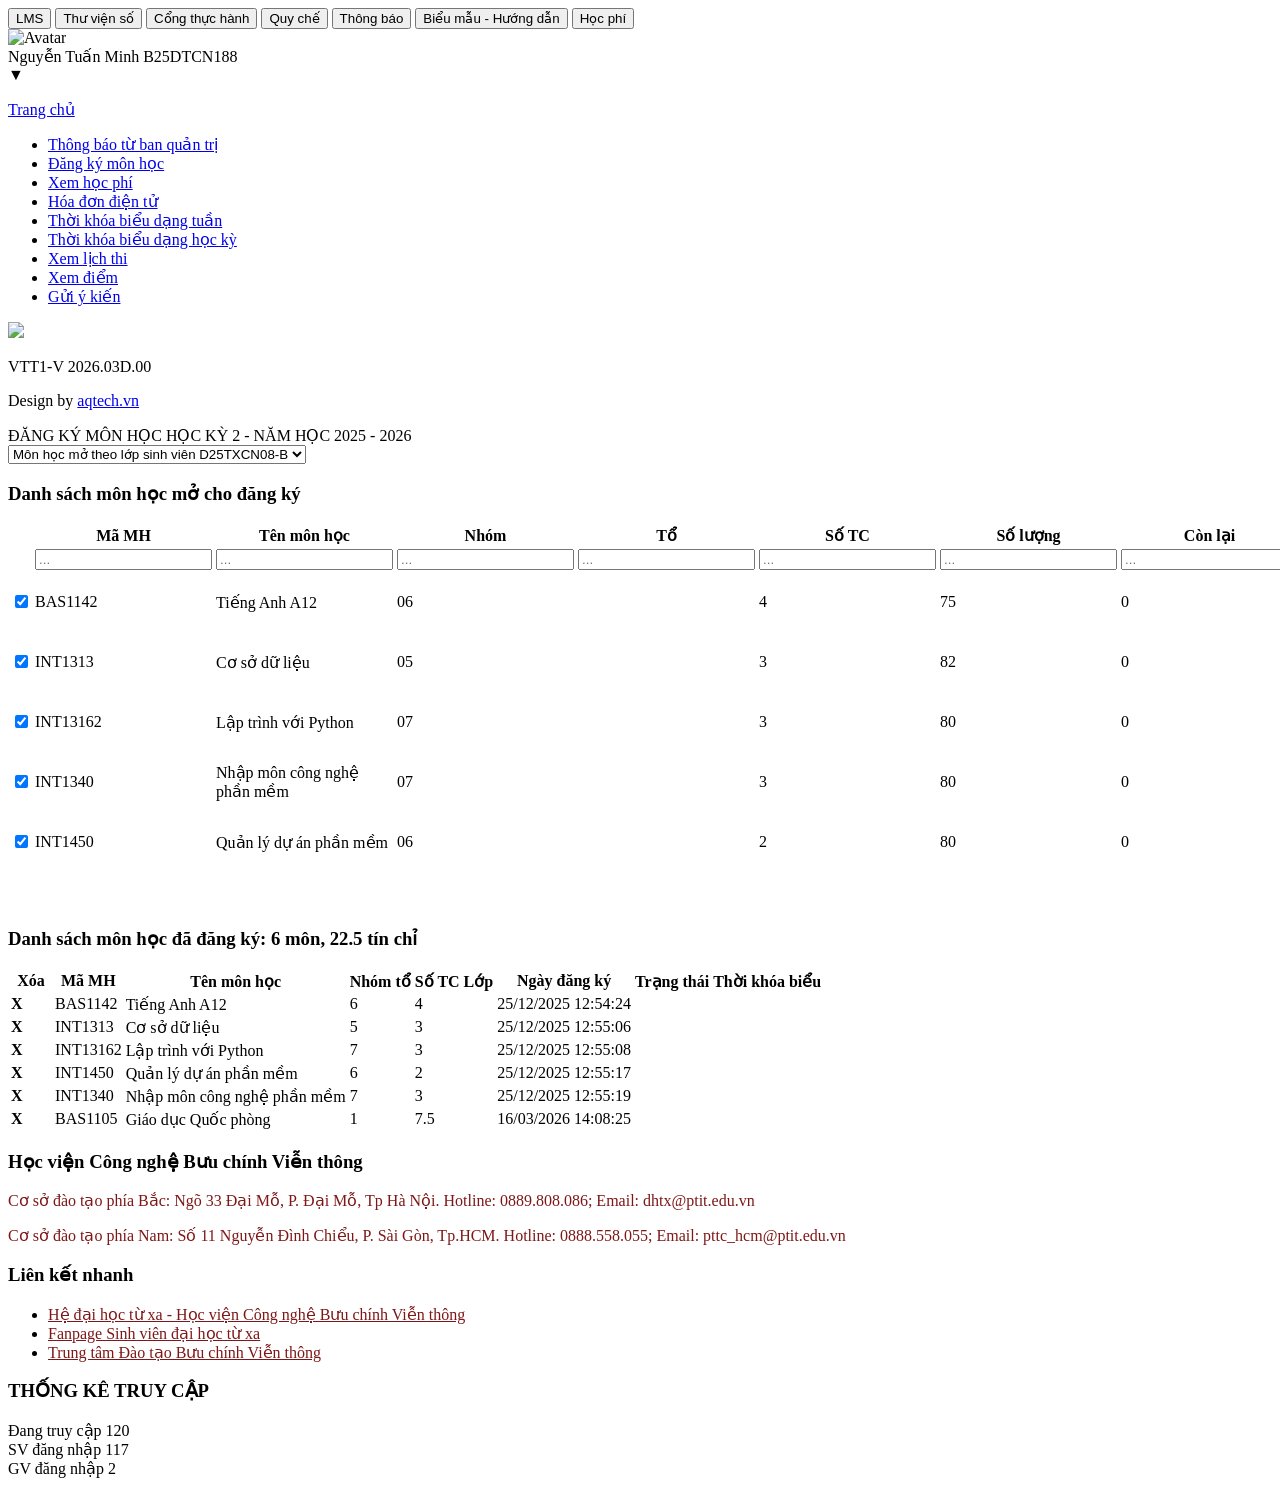
==== html/dangky.html @ 1a60a00f "ptit" ====
<!DOCTYPE html>
<html lang="en">
<head>
    <meta charset="UTF-8">
    <meta name="viewport" content="width=device-width, initial-scale=1.0">
    <title>Quản lý đào tạo</title>
    <link rel="stylesheet" href="./css/dangky.css">
</head>
<body>
    <div class="container-left">
        <section class="header">
            <div class="nav-links">
                <a href="#" class="btn-link"><button>LMS</button></a>
                <a href="#" class="btn-link"><button>Thư viện số</button></a>
                <a href="#" class="btn-link"><button>Cổng thực hành</button></a>
                <a href="#" class="btn-link"><button>Quy chế</button></a>
                <a href="#" class="btn-link"><button>Thông báo</button></a>
                <a href="#" class="btn-link"><button>Biểu mẫu - Hướng dẫn</button></a>
                <a href="#" class="btn-link"><button>Học phí</button></a>
            </div>

            <div class="nick">
                <img class="img-nick" src="./img/icon-nick.png" alt="Avatar">
                <div class="nick-name">
                    <span class="studentName">Nguyễn Tuấn Minh</span>
                    <span class="studentCode">B25DTCN188</span>
                </div>
                <span class="icons">▼</span>
            </div>

            <div class="user-dropdown" id="userDropdown">
                <p class="studentNameDropdown"></p>
                <p class="studentCodeDropdown"></p>
            </div>
        </section>
        
        <!-- box-left -->
        <section class="box-left">
                <a href="./html/trangchu.html" class="page-link"><div class="content-main">
                    <span class="content">Trang chủ</span>
                </div></a>

            <!-- Phần khi Log-in -->
            <nav class="sidebar-menu" id="sidebar-menu" style="display:block">
                <ul>
                    <li class="thongbao"><a href="./html/thongbao.html">Thông báo từ ban quản trị</a></li>
                    <li class="dangky"><a href="./html/dangky.html">Đăng ký môn học</a></li>
                    <li class="hocphi"><a href="./html/hocphi.html">Xem học phí</a></li>
                    <li><a href="#">Hóa đơn điện tử</a></li>
                    <li><a href="#">Thời khóa biểu dạng tuần</a></li>
                    <li><a href="#">Thời khóa biểu dạng học kỳ</a></li>
                    <li><a href="#">Xem lịch thi</a></li>
                    <li><a href="./html/xemdiem.html">Xem điểm</a></li>
                    <li><a href="#">Gửi ý kiến</a></li>
                </ul>
            </nav>

            <div class="box-footer">
                <img class="img-pttc" src="./img/pttc.png">
                <p>VTT1-V 2026.03D.00</p>
                <p>Design by <a href="https://aqtech.edu.vn/" class="link-aqtech">aqtech.vn</a></p>
            </div>
        </section>
    </div>

    <div class="box-left-login">

    </div>
    

    <!-- CONTAINER RIGHT -->
    <div class="container-right">
        
        <div class="registration-box">
            <div class="reg-header">
                <i class="fa-solid fa-gear"></i> ĐĂNG KÝ MÔN HỌC HỌC KỲ 2 - NĂM HỌC 2025 - 2026
            </div>

            <div class="reg-content">
                <div class="reg-select-wrapper">
                    <select class="reg-select">
                        <option>Môn học mở theo lớp sinh viên D25TXCN08-B</option>
                    </select>
                </div>

                <div class="table-container">
                    <h3>Danh sách môn học mở cho đăng ký</h3>
                    <div class="table-wrapper">
                        <table class="course-table">
                            <thead>
                                <tr>
                                    <th style="width: 40px;"></th>
                                    <th>Mã MH <i class="fa-solid fa-sort"></i></th>
                                    <th>Tên môn học</th>
                                    <th>Nhóm</th>
                                    <th>Tổ</th>
                                    <th>Số TC</th>
                                    <th>Số lượng</th>
                                    <th>Còn lại</th>
                                    <th>Thời khóa biểu</th>
                                </tr>
                                <tr class="filter-row">
                                    <td></td>
                                    <td><input type="text" placeholder="..."></td>
                                    <td><input type="text" placeholder="..."></td>
                                    <td><input type="text" placeholder="..."></td>
                                    <td><input type="text" placeholder="..."></td>
                                    <td><input type="text" placeholder="..."></td>
                                    <td><input type="text" placeholder="..."></td>
                                    <td><input type="text" placeholder="..."></td>
                                    <td><input type="text" placeholder="..."></td>
                                </tr>
                            </thead>
                            <tbody>
                                <!-- DANH SÁCH CÁC MÔN HỌC -->
                                <tr>
                                    <td><input type="checkbox" checked></td>
                                    <td>BAS1142</td>
                                    <td>Tiếng Anh A12</td>
                                    <td>06</td>
                                    <td></td>
                                    <td>4</td>
                                    <td>75</td>
                                    <td>0</td>
                                    <td>Thứ 5, tiết 13->15,Ph lopmonhoc25,19/03/26 đến 23/4/26</td>
                                </tr>
                                <tr>
                                    <td><input type="checkbox" checked></td>
                                    <td>INT1313</td>
                                    <td>Cơ sở dữ liệu</td>
                                    <td>05</td>
                                    <td></td>
                                    <td>3</td>
                                    <td>82</td>
                                    <td>0</td>
                                    <td>Thứ 7, tiết 7->10, Ph lopmonhoc21, 16/05/26 đến 23/05/26</td>
                                </tr>
                                <tr>
                                    <td><input type="checkbox" checked></td>
                                    <td>INT13162</td>
                                    <td>Lập trình với Python</td>
                                    <td>07</td>
                                    <td></td>
                                    <td>3</td>
                                    <td>80</td>
                                    <td>0</td>
                                    <td>Thứ 7, tiết 1->4, Ph lopmonhoc21, 16/05/26 đến 30/05/26</td>
                                </tr>
                                <tr>
                                    <td><input type="checkbox" checked></td>
                                    <td>INT1340</td>
                                    <td>Nhập môn công nghệ phần mềm</td>
                                    <td>07</td>
                                    <td></td>
                                    <td>3</td>
                                    <td>80</td>
                                    <td>0</td>
                                    <td>Thứ 7, tiết 1->4, Ph lopmonhoc16, 18/04/26 đến 23/05/26</td>
                                </tr>
                                <tr>
                                    <td><input type="checkbox" checked></td>
                                    <td>INT1450</td>
                                    <td>Quản lý dự án phần mềm</td>
                                    <td>06</td>
                                    <td></td>
                                    <td>2</td>
                                    <td>80</td>
                                    <td>0</td>
                                    <td>Thứ 7, tiết 7->10, Ph lopmonhoc16, 09/05/26 đến 23/05/26</td>
                                </tr>
                            </tbody>
                        </table>
                    </div>
                    
<!-- ------------------------------------------------------------- -->
                    <br><br>
                    <!-- Bảng 2 -->
                     <h3>Danh sách môn học đã đăng ký: <span class="dangky-course">6 môn, 22.5 tín chỉ</span></h3>
                     <div class="table-wrapper">
                        <table class="course-table">
                            <thead>
                                <tr>
                                    <th style="width: 40px;">Xóa</th>
                                    <th>Mã MH <i class="fa-solid fa-sort"></i></th>
                                    <th>Tên môn học</th>
                                    <th>Nhóm tổ</th>
                                    <th>Số TC</th>
                                    <th>Lớp</th>
                                    <th>Ngày đăng ký</th>
                                    <th>Trạng thái</th>
                                    <th>Thời khóa biểu</th>
                                </tr>
                            </thead>
                            <tbody>
                                <!-- DANH SÁCH CÁC MÔN HỌC -->
                                <tr>
                                    <td style="font-weight: 900;">X</td>
                                    <td>BAS1142</td>
                                    <td>Tiếng Anh A12</td>
                                    <td>6</td>
                                    <td>4</td>
                                    <td></td>
                                    <td>25/12/2025 12:54:24</td>
                                    <td></td>
                                    <td></td>
                                </tr>
                                <tr>
                                    <td style="font-weight: 900;">X</td>
                                    <td>INT1313</td>
                                    <td>Cơ sở dữ liệu</td>
                                    <td>5</td>
                                    <td>3</td>
                                    <td></td>
                                    <td>25/12/2025 12:55:06</td>
                                    <td></td>
                                    <td></td>
                                </tr>
                                <tr>
                                    <td style="font-weight: 900;">X</td>
                                    <td>INT13162</td>
                                    <td>Lập trình với Python</td>
                                    <td>7</td>
                                    <td>3</td>
                                    <td></td>
                                    <td>25/12/2025 12:55:08</td>
                                    <td></td>
                                    <td></td>
                                </tr>
                                <tr>
                                    <td style="font-weight: 900;">X</td>
                                    <td>INT1450</td>
                                    <td>Quản lý dự án phần mềm</td>
                                    <td>6</td>
                                    <td>2</td>
                                    <td></td>
                                    <td>25/12/2025 12:55:17</td>
                                    <td></td>
                                    <td></td>
                                </tr>
                                <tr>
                                    <td style="font-weight: 900;">X</td>
                                    <td>INT1340</td>
                                    <td>Nhập môn công nghệ phần mềm</td>
                                    <td>7</td>
                                    <td>3</td>
                                    <td></td>
                                    <td>25/12/2025 12:55:19</td>
                                    <td></td>
                                    <td></td>
                                </tr>
                                <tr>
                                    <td style="font-weight: 900;">X</td>
                                    <td>BAS1105</td>
                                    <td>Giáo dục Quốc phòng</td>
                                    <td>1</td>
                                    <td>7.5</td>
                                    <td></td>
                                    <td>16/03/2026 14:08:25</td>
                                    <td></td>
                                    <td></td>
                                </tr>
                            </tbody>
                        </table>
                     </div>
                     
                     <!-- -----XONG BẢNG 2---------- -->
                </div>
            </div>
        </div>











        <!-- Footer -->
         <footer class="footer-right">
            <div class="footer-container">
                <div class="footer-col info-col">
                    <h3>Học viện Công nghệ Bưu chính Viễn thông</h3>
                    <p style="color: rgb(126, 23, 23)">Cơ sở đào tạo phía Bắc: Ngõ 33 Đại Mỗ, P. Đại Mỗ, Tp Hà Nội. Hotline: 0889.808.086; Email: dhtx@ptit.edu.vn</p>
                    <p style="color: rgb(126, 23, 23)">Cơ sở đào tạo phía Nam: Số 11 Nguyễn Đình Chiểu, P. Sài Gòn, Tp.HCM. Hotline: 0888.558.055; Email: pttc_hcm@ptit.edu.vn</p>
                </div>

                <div class="footer-col link-col stats-col">
                    <h3>Liên kết nhanh</h3>
                    <ul>
                        <li><a href="#" style="color: rgb(126, 23, 23)">Hệ đại học từ xa - Học viện Công nghệ Bưu chính Viễn thông</a></li>
                        <li><a href="#" style="color: rgb(126, 23, 23)">Fanpage Sinh viên đại học từ xa</a></li>
                        <li><a href="#" style="color: rgb(126, 23, 23)">Trung tâm Đào tạo Bưu chính Viễn thông</a></li>
                    </ul>
                </div>

                <div class="footer-col stats-col">
                    <h3>THỐNG KÊ TRUY CẬP</h3>
                    <div class="stat-item">
                        <span class="stat-label"><i class="fa-solid fa-users"></i> Đang truy cập</span>
                        <span class="stat-count">120</span>
                    </div>
                    <div class="stat-item">
                        <span class="stat-label"><i class="fa-solid fa-user-graduate"></i> SV đăng nhập</span>
                        <span class="stat-count">117</span>
                    </div>
                    <div class="stat-item">
                        <span class="stat-label"><i class="fa-solid fa-user-tie"></i> GV đăng nhập</span>
                        <span class="stat-count">2</span>
                    </div>
                </div>
            </div>
        </footer>
    </div>
    <script src="./js/trangchu.js"></script>
</body>
</html>
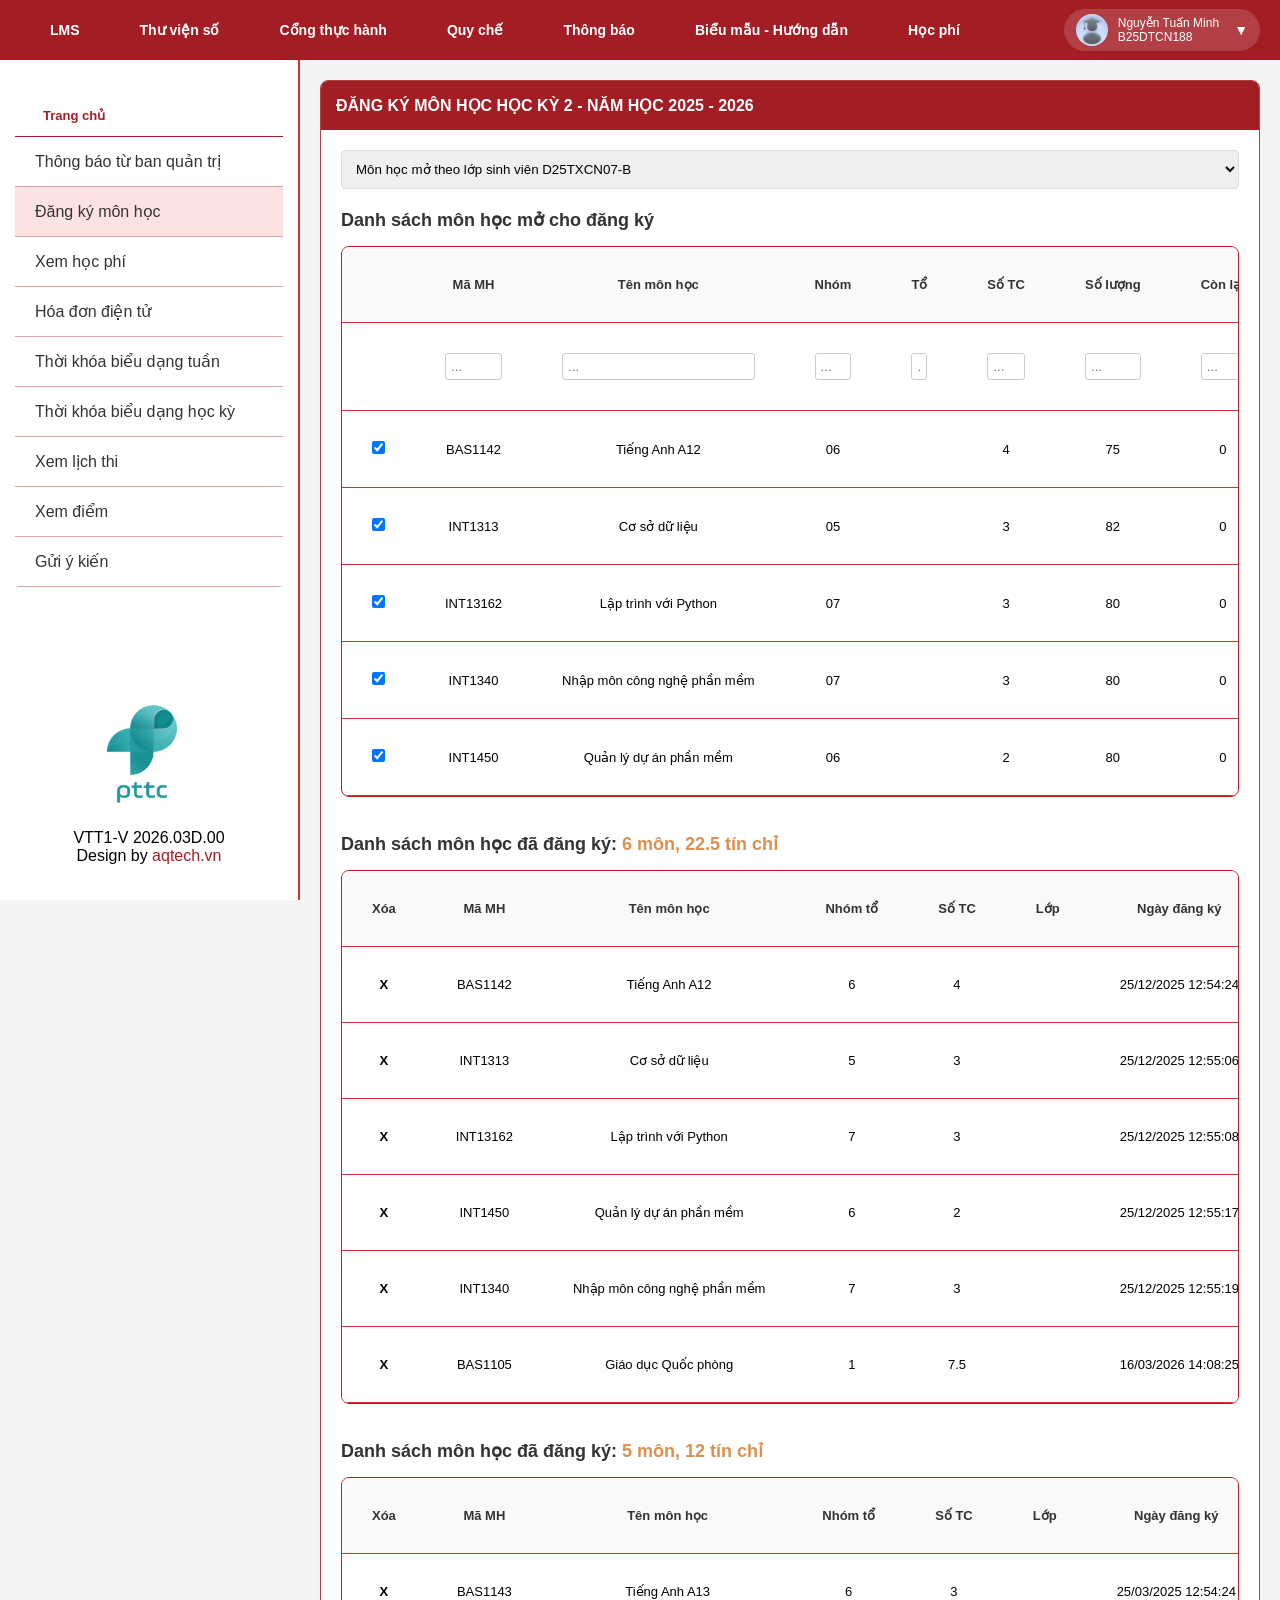
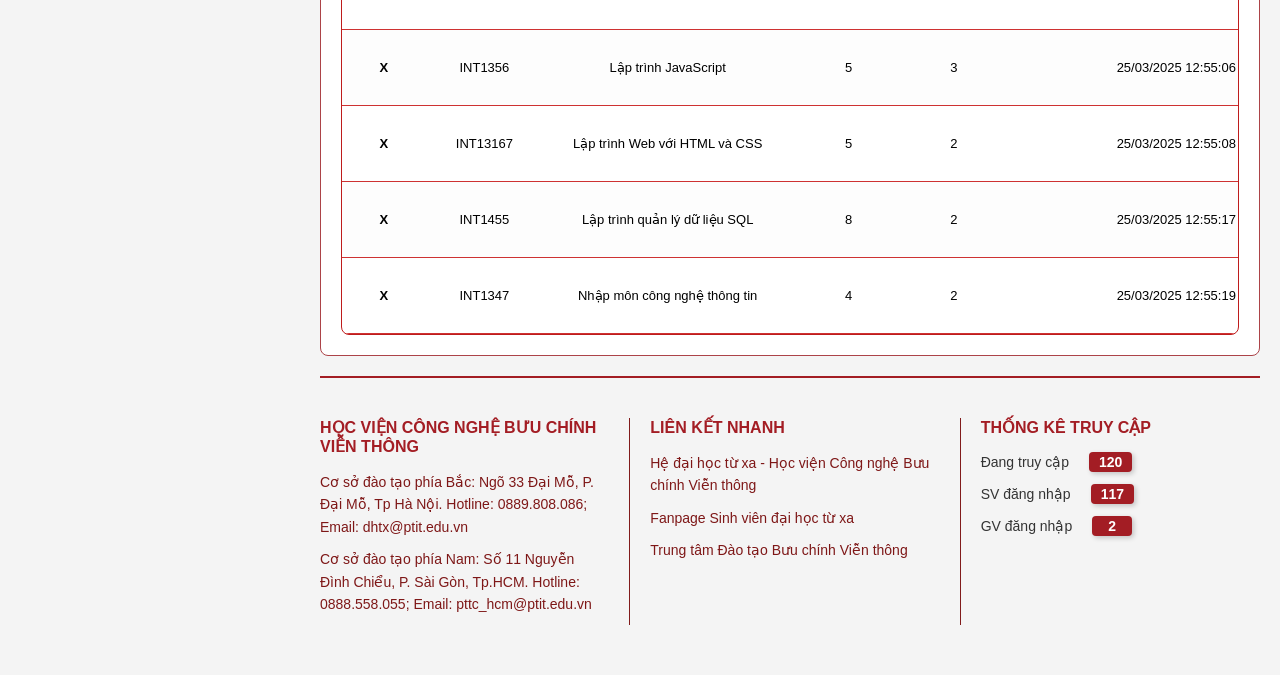
==== commit 1b8ec3e4: "ptit" ====
--- a/html/dangky.html
+++ b/html/dangky.html
@@ -4,7 +4,7 @@
     <meta charset="UTF-8">
     <meta name="viewport" content="width=device-width, initial-scale=1.0">
     <title>Quản lý đào tạo</title>
-    <link rel="stylesheet" href="./css/dangky.css">
+    <link rel="stylesheet" href="/css/dangky.css">
 </head>
 <body>
     <div class="container-left">
@@ -20,7 +20,7 @@
             </div>
 
             <div class="nick">
-                <img class="img-nick" src="./img/icon-nick.png" alt="Avatar">
+                <img class="img-nick" src="/img/icon-nick.png" alt="Avatar">
                 <div class="nick-name">
                     <span class="studentName">Nguyễn Tuấn Minh</span>
                     <span class="studentCode">B25DTCN188</span>
@@ -36,27 +36,27 @@
         
         <!-- box-left -->
         <section class="box-left">
-                <a href="./html/trangchu.html" class="page-link"><div class="content-main">
+                <a href="/html/trangchu.html" class="page-link"><div class="content-main">
                     <span class="content">Trang chủ</span>
                 </div></a>
 
             <!-- Phần khi Log-in -->
             <nav class="sidebar-menu" id="sidebar-menu" style="display:block">
                 <ul>
-                    <li class="thongbao"><a href="./html/thongbao.html">Thông báo từ ban quản trị</a></li>
-                    <li class="dangky"><a href="./html/dangky.html">Đăng ký môn học</a></li>
-                    <li class="hocphi"><a href="./html/hocphi.html">Xem học phí</a></li>
-                    <li><a href="#">Hóa đơn điện tử</a></li>
-                    <li><a href="#">Thời khóa biểu dạng tuần</a></li>
-                    <li><a href="#">Thời khóa biểu dạng học kỳ</a></li>
-                    <li><a href="#">Xem lịch thi</a></li>
-                    <li><a href="./html/xemdiem.html">Xem điểm</a></li>
-                    <li><a href="#">Gửi ý kiến</a></li>
+                    <li class="thongbao"><a href="/html/thongbao.html">Thông báo từ ban quản trị</a></li>
+                    <li class="dangky"><a href="/html/dangky.html">Đăng ký môn học</a></li>
+                    <li class="hocphi"><a href="/html/hocphi.html">Xem học phí</a></li>
+                    <li><a href="">Hóa đơn điện tử</a></li>
+                    <li><a href="">Thời khóa biểu dạng tuần</a></li>
+                    <li><a href="">Thời khóa biểu dạng học kỳ</a></li>
+                    <li><a href="">Xem lịch thi</a></li>
+                    <li><a href="/html/xemdiem.html">Xem điểm</a></li>
+                    <li><a href="">Gửi ý kiến</a></li>
                 </ul>
             </nav>
 
             <div class="box-footer">
-                <img class="img-pttc" src="./img/pttc.png">
+                <img class="img-pttc" src="/img/pttc.png">
                 <p>VTT1-V 2026.03D.00</p>
                 <p>Design by <a href="https://aqtech.edu.vn/" class="link-aqtech">aqtech.vn</a></p>
             </div>
@@ -79,7 +79,7 @@
             <div class="reg-content">
                 <div class="reg-select-wrapper">
                     <select class="reg-select">
-                        <option>Môn học mở theo lớp sinh viên D25TXCN08-B</option>
+                        <option>Môn học mở theo lớp sinh viên D25TXCN07-B</option>
                     </select>
                 </div>
 
@@ -264,6 +264,88 @@
                      </div>
                      
                      <!-- -----XONG BẢNG 2---------- -->
+
+                    <br><br>
+                    <!-- Bảng 2 -->
+                     <h3>Danh sách môn học đã đăng ký: <span class="dangky-course">5 môn, 12 tín chỉ</span></h3>
+                     <div class="table-wrapper">
+                        <table class="course-table">
+                            <thead>
+                                <tr>
+                                    <th style="width: 40px;">Xóa</th>
+                                    <th>Mã MH <i class="fa-solid fa-sort"></i></th>
+                                    <th>Tên môn học</th>
+                                    <th>Nhóm tổ</th>
+                                    <th>Số TC</th>
+                                    <th>Lớp</th>
+                                    <th>Ngày đăng ký</th>
+                                    <th>Trạng thái</th>
+                                    <th>Thời khóa biểu</th>
+                                </tr>
+                            </thead>
+                            <tbody>
+                                <!-- DANH SÁCH CÁC MÔN HỌC -->
+                                <tr>
+                                    <td style="font-weight: 900;">X</td>
+                                    <td>BAS1143</td>
+                                    <td>Tiếng Anh A13</td>
+                                    <td>6</td>
+                                    <td>3</td>
+                                    <td></td>
+                                    <td>25/03/2025 12:54:24</td>
+                                    <td></td>
+                                    <td></td>
+                                </tr>
+                                <tr>
+                                    <td style="font-weight: 900;">X</td>
+                                    <td>INT1356</td>
+                                    <td>Lập trình JavaScript</td>
+                                    <td>5</td>
+                                    <td>3</td>
+                                    <td></td>
+                                    <td>25/03/2025 12:55:06</td>
+                                    <td></td>
+                                    <td></td>
+                                </tr>
+                                <tr>
+                                    <td style="font-weight: 900;">X</td>
+                                    <td>INT13167</td>
+                                    <td>Lập trình Web với HTML và CSS</td>
+                                    <td>5</td>
+                                    <td>2</td>
+                                    <td></td>
+                                    <td>25/03/2025 12:55:08</td>
+                                    <td></td>
+                                    <td></td>
+                                </tr>
+                                <tr>
+                                    <td style="font-weight: 900;">X</td>
+                                    <td>INT1455</td>
+                                    <td>Lập trình quản lý dữ liệu SQL</td>
+                                    <td>8</td>
+                                    <td>2</td>
+                                    <td></td>
+                                    <td>25/03/2025 12:55:17</td>
+                                    <td></td>
+                                    <td></td>
+                                </tr>
+                                <tr>
+                                    <td style="font-weight: 900;">X</td>
+                                    <td>INT1347</td>
+                                    <td>Nhập môn công nghệ thông tin</td>
+                                    <td>4</td>
+                                    <td>2</td>
+                                    <td></td>
+                                    <td>25/03/2025 12:55:19</td>
+                                    <td></td>
+                                    <td></td>
+                                </tr>
+                                
+                            </tbody>
+                        </table>
+                     </div>
+
+                     <!-- Xong bảng 3 -->
                 </div>
             </div>
         </div>
@@ -314,6 +396,6 @@
             </div>
         </footer>
     </div>
-    <script src="./js/trangchu.js"></script>
+    <script src="/js/trangchu.js"></script>
 </body>
 </html>
--- a/css/dangky.css
+++ b/css/dangky.css
@@ -0,0 +1,1106 @@
+/* Reset cơ bản */
+* {
+    margin: 0;
+    padding: 0;
+    box-sizing: border-box;
+    font-family: Arial, sans-serif;
+}
+
+body {
+    background-color: #f4f4f4;
+}
+
+/* Container chính */
+.container-left {
+    width: 100%;
+    position:fixed;
+    z-index: 100;
+}
+
+/* --- PHẦN HEADER (Thanh menu đỏ) --- */
+.header {
+    position: relative;
+    background-color: #a31d24;
+    display: flex;
+    align-items: center;
+    justify-content: space-between;
+    padding: 0 20px;
+    height: 60px;
+    color: white;
+}
+
+/* NAV bên trái */
+.nav-links {
+    display: flex;
+    height: 100%;
+    
+}
+
+/* Link đúng chuẩn */
+.btn-link {
+    display: flex;
+    align-items: center;
+    height: 100%;
+    padding: 0 15px;
+    text-decoration: none;
+    font-size: 14px;
+    font-weight: 600;
+}
+
+.btn-link button{
+    height: 100%;
+    padding: 0 15px;
+
+    text-decoration: none;
+    color: white;
+    font-size: 14px;
+    font-weight: 600;
+    border:none;
+    background: transparent;
+}
+
+.btn-link button:hover {
+    color: rgba(248, 244, 244, 0.445);
+    cursor: pointer;
+}
+
+
+/* --- PHẦN USER BÊN PHẢI --- */
+.nick {
+    display: flex;
+    align-items: center;
+    gap: 10px;
+    background-color: rgba(255, 255, 255, 0.15); /* nền mờ giống ảnh */
+    padding: 5px 12px;
+    border-radius: 25px; /* bo tròn */
+}
+
+/* Avatar */
+.img-nick {
+    width: 32px;
+    height: 32px;
+    border-radius: 50%;
+    background: white;
+}
+
+/* Tên + MSSV */
+.nick-name {
+    display: flex;
+    flex-direction: column;
+    font-size: 12px;
+    line-height: 1.2;
+}
+
+/* Icon chuông + dropdown */
+.icons {
+    display: flex;
+    align-items: center;
+    gap: 8px;
+    font-size: 14px;
+    margin-left: 5px;
+    cursor: pointer;
+}
+
+
+
+
+
+/* --- PHẦN BOX-LEFT (Login) --- */
+.box-left {
+    width: 300px;         /* Ưu tiên dùng width cố định thay vì flex 18% */
+    background: white;
+    padding: 15px;
+    border-right: 2px solid #ca3434;
+    position: fixed;      /* Cố định sidebar bên trái */
+    top: 60px;            /* Để dưới thanh header đỏ */
+    left: 0;
+    display: flex;
+    flex-direction: column;
+    height: calc(100vh - 60px);
+}
+
+.box-head {
+    display: flex;
+    flex-direction: column;
+    margin-bottom: 20px;
+}
+
+.box-head label {
+    font-size: 12px;
+    color: #666;
+    margin-bottom: 3px;
+}
+
+.box-head input {
+    border: 1px solid #ccc;
+    padding: 4px;
+    margin-bottom: 10px;
+    border-radius: 6px;
+    outline: none;
+    height: 30px;
+}
+
+.box-head input:focus {
+    border-color: #a31d24; /* Đổi màu viền thành đỏ đô */
+    outline: none;         /* Loại bỏ đường viền mặc định xanh xanh của trình duyệt */
+    box-shadow: 0 0 5px rgba(163, 29, 36, 0.5); /* Thêm hiệu ứng đổ bóng mờ cho đẹp */
+    transition: all 0.3s ease; /* Giúp hiệu ứng đổi màu mượt mà hơn */
+}
+
+
+.box-password {
+    display: flex;
+    justify-content: space-between;
+    align-items: center;
+}
+
+.box-head a {
+    text-align: right;
+    font-size: 11px;
+    color: #a31d24;
+    text-decoration: none;
+    margin-bottom: 10px;
+    font-style: italic;
+}
+
+.link-miss-password{
+    font-size: 15px;
+}
+
+.link-miss-password:hover{
+    text-decoration: underline;
+    color: #66666691;
+}
+
+.btn-login {
+    background-color: #a31d24;
+    color: white;
+    border: none;
+    border-radius: 4px;
+    cursor: pointer;
+    font-weight: bold;
+    font-size: 13px;
+    width: 120px; /* Bạn có thể thay đổi con số này */
+    margin: 0 auto; /* Căn giữa nút nếu cần (phải có display: block ở thẻ cha) */
+    padding: 8px
+}
+
+.btn-login:hover {
+    background-color: #8a181e;
+}
+
+
+
+
+/* Footer bên trái */
+.box-footer {
+    margin-top: auto;      /* Đẩy xuống đáy */
+    padding-bottom: 20px;  /* XÓA 70px cũ, thay bằng 20px cho thoáng */
+    display: flex;
+    flex-direction: column;
+    align-items: center;
+    width: 100%;
+}
+
+.img-pttc{
+    width: 295px !important; 
+    height: auto !important;
+    display: block;
+    margin-bottom: 10px;
+}
+
+.link-aqtech {
+    color: #a31d24;
+    text-decoration: none;
+}
+
+.link-aqtech:hover{
+    text-decoration:underline;
+    color:#66666698;
+}
+
+
+
+/* Phần khi log-in */
+/* Thiết lập font chữ và container */
+.sidebar-menu {
+    width: 100%;
+    max-width: 300px;
+    font-family: Arial, sans-serif;
+    border-radius: 4px;
+    background-color: #fff;
+    overflow: hidden; 
+}
+
+/* Loại bỏ style mặc định của danh sách */
+.sidebar-menu ul {
+    list-style: none;
+    padding: 0;
+    margin: 0;
+}
+
+/* Kiểu dáng cho mỗi mục menu */
+.sidebar-menu li {
+  border-bottom: 1px solid #daa6a6;
+}
+
+
+/* Kiểu dáng cho thẻ link */
+.sidebar-menu a {
+  display: block;
+  padding: 15px 20px;
+  text-decoration: none;
+  color: #333;
+  transition: background-color 0.2s ease;
+}
+
+/* Hiệu ứng khi di chuột vào */
+.sidebar-menu a:hover {
+  background-color: #f5f5f5;
+}
+
+/* Kiểu dáng cho mục đang được chọn (Active state) */
+.sidebar-menu a.active {
+  background-color: #f8e3e3; /* Màu hồng nhạt theo hình mẫu */
+}
+
+.sidebar-menu .active a {
+  font-weight: 500;
+  color: #000;
+}
+
+
+
+
+/* Container-right */
+.container-right {
+    margin-left: 310px; /* Cách container-left (300px + 10px khoảng cách) */
+    padding: 20px;
+    background-color: #f4f4f4;
+    min-height: 100vh;
+}
+
+.img-head{
+    width: 100%;
+    padding: 10px 0;
+}
+
+/* Khung thông báo */
+.notification-box {
+    background: white;
+    border: 1px solid #920f0f;
+    border-radius: 8px;
+    overflow: hidden;
+    box-shadow: 0 2px 5px rgba(0,0,0,0.05);
+}
+
+/* Header của khung */
+.notif-header {
+    display: flex;
+    justify-content: space-between;
+    align-items: center;
+    padding: 10px 15px;
+    border-bottom: 1px solid #bb0505;
+}
+
+.notif-title {
+    color: #a31d24;
+    font-weight: bold;
+    font-size: 15px;
+    display: flex;
+    align-items: center;
+    gap: 8px;
+}
+
+.view-more {
+    color: #a31d24;
+    text-decoration: none;
+    font-size: 15px;
+}
+
+.view-more:hover {
+    text-decoration: underline;
+}
+
+.link-badge{
+    text-decoration: none;
+    color:#333;
+}
+
+/* Thân của khung */
+.notif-body {
+    display: flex;
+    padding: 15px;
+    gap: 20px;
+    align-items: stretch;
+}
+
+/* Phần bên trái: Ảnh */
+.notif-images {
+    flex: 1;
+    display: flex;
+    gap: 15px;
+}
+
+.notif-img-item {
+    flex: 1;
+}
+
+.img-placeholder {
+    width: 100%;
+    aspect-ratio: 16 / 9; /* Tạo khung ảnh tỉ lệ chuẩn */
+    background-color: #f0f8ff; /* Màu nền nhẹ khi chưa có ảnh */
+    border-radius: 8px;
+    border: 1px solid #fcfbfb;
+    overflow: hidden;
+}
+
+.img-placeholder img {
+    width: 100%;
+    height: 100%;
+    object-fit: cover;
+}
+
+.img-placeholder:hover img {
+    /* scale(1.1) sẽ phóng to ảnh lên 110% từ tâm ra 4 phía */
+    transform: scale(1.3); 
+    transition: 0.3s;
+}
+
+.img-caption {
+    margin-top: 10px;
+}
+
+.img-caption p {
+    font-size: 13px;
+    color: #333;
+    line-height: 1.4;
+    margin: 5px 0;
+    display: -webkit-box;
+    -webkit-line-clamp: 2; /* Giới hạn 2 dòng chữ */
+    -webkit-box-orient: vertical;
+    overflow: hidden;
+}
+
+/* Phần bên phải: Danh sách tin */
+.notif-list {
+    flex: 1;
+    list-style: none;
+    border-left: 1px solid #bdb7b7;
+    padding-left: 20px;
+    
+    display: flex;
+    flex-direction: column;
+}
+
+.notif-list li {
+    flex: 1; /* Chia đều 100% chiều cao của ul cho 4 li */
+    display: flex;
+    align-items: center; /* Căn giữa nội dung văn bản theo chiều dọc của ô */
+    border-bottom: 1px dotted #ccc;
+    padding: 5px 0;
+}
+
+.notif-list li:last-child {
+    border-bottom: none;
+}
+
+.list-content {
+    display: flex;
+    justify-content: space-between;
+    align-items: flex-start;
+    width: 100%; /* Đảm bảo nội dung trải rộng hết chiều ngang */
+    gap: 15px;
+}
+
+.list-text {
+    font-size: 15px;
+    color: #333;
+    line-height: 1.4; /* Giảm line-height để không bị đẩy quá xa nhau */
+    flex: 1;
+    /* Giới hạn text 2 dòng nếu quá dài để không làm vỡ ô */
+    display: -webkit-box;
+    -webkit-line-clamp: 2;
+    -webkit-box-orient: vertical;
+    overflow: hidden;
+}
+
+.list-date, .post-date {
+    font-size: 11px;
+    color: #888;
+    white-space: nowrap;
+}
+
+/* Badge "New" màu vàng */
+.badge-new {
+    background-color: #ffc107;
+    color: #fff;
+    font-size: 10px;
+    padding: 1px 4px;
+    border-radius: 3px;
+    font-weight: bold;
+    text-transform: uppercase;
+    margin-right: 3px;
+}
+
+/* --- RESPONSIVE --- */
+
+/* Khi màn hình nhỏ hơn 1024px (Máy tính bảng) */
+@media screen and (max-width: 1024px) {
+    .notif-body {
+        flex-direction: column; /* Chuyển cụm ảnh và cụm danh sách thành hàng dọc */
+    }
+    
+    .notif-list {
+        border-left: none;
+        border-top: 1px solid #eee;
+        padding-left: 0;
+        padding-top: 20px;
+    }
+}
+
+
+
+/* Tiếp tục phần bên dưới */
+/* --- TRẠNG THÁI BÌNH THƯỜNG (DESKTOP) --- */
+.guide-box {
+    margin-top: 20px;
+}
+
+.guide-box .notif-body {
+    display: flex;
+    gap: 20px;
+    align-items: stretch; /* Giúp list bên phải cao bằng phần ảnh */
+}
+
+.guide-box .notif-images {
+    flex: 1; /* Chiếm khoảng 2/3 chiều ngang */
+    display: flex;
+    gap: 15px;
+}
+
+.guide-box .notif-list {
+    flex: 1; /* Chiếm 1/3 còn lại */
+    border-left: 1px solid #eee;
+    padding-left: 20px;
+    display: flex;
+    flex-direction: column;
+}
+
+.guide-box .notif-list li {
+    flex: 1;
+    display: flex;
+    align-items: center;
+    border-bottom: 1px dotted #ccc;
+}
+
+.icon-double-arrow {
+    color: #a31d24;
+    margin-right: 5px;
+    font-weight: bold;
+}
+
+/* --- TRẠNG THÁI RESPONSIVE (MÀN HÌNH NHỎ) --- */
+@media screen and (max-width: 1024px) {
+    .guide-box .notif-body {
+        flex-direction: column; /* Đẩy danh sách tin xuống dưới */
+    }
+
+    .guide-box .notif-images {
+        width: 100%; /* Cụm ảnh chiếm hết chiều ngang */
+    }
+
+    .guide-box .notif-list {
+        border-left: none;
+        border-top: 1px solid #eee;
+        padding-left: 0;
+        padding-top: 15px;
+    }
+}
+
+
+
+
+/* Phần học phí tiếp theo */
+.notification-box {
+    margin-bottom: 30px;
+    border: 1px solid #a31d24; /* Viền đỏ theo yêu cầu của bạn */
+    background: #fff;
+    border-radius: 8px;
+    overflow: hidden;
+}
+
+/* Hiệu ứng phóng to ảnh 4 phía khi hover */
+.img-placeholder {
+    overflow: hidden;
+    position: relative;
+    border-radius: 8px;
+    cursor: pointer;
+}
+
+.img-placeholder img {
+    width: 100%;
+    height: 100%;
+    object-fit: cover;
+    transition: transform 0.5s ease;
+}
+
+.img-placeholder:hover img {
+    transform: scale(1.1); /* Phóng to từ tâm ra 4 hướng */
+}
+
+/* Căn chỉnh nội dung tin tức */
+.notif-body {
+    display: flex;
+    padding: 15px;
+    gap: 20px;
+    align-items: stretch; /* Cực kỳ quan trọng để dàn đều list theo chiều cao ảnh */
+}
+
+.notif-images {
+    flex: 1;
+    display: flex;
+    gap: 15px;
+}
+
+.notif-list {
+    flex: 1;
+    border-left: 1px solid #eee;
+    padding-left: 20px;
+    display: flex;
+    flex-direction: column;
+}
+
+.notif-list li {
+    flex: 1;
+    display: flex;
+    align-items: center;
+    border-bottom: 1px dotted #ccc;
+    padding: 10px 0;
+}
+
+@media screen and (max-width: 1100px) {
+    .notif-body {
+        flex-direction: column; /* Đẩy list tin xuống dưới cụm ảnh */
+    }
+    
+    .notif-images {
+        width: 100%; /* Cụm ảnh giãn rộng hết cỡ */
+    }
+
+    .notif-list {
+        border-left: none;
+        border-top: 1px solid #eee;
+        padding-left: 0;
+        margin-top: 10px;
+    }
+}
+
+
+
+/* Footer */
+/* Tổng thể Footer */
+.footer-right {
+    margin-top: 40px;
+    padding: 30px 0;
+    border-top: 2px solid #a31d24; /* Đường kẻ đỏ phía trên cùng */
+    color: #333;
+    font-size: 14px;
+}
+
+.footer-container {
+    display: flex;
+    justify-content: space-between;
+    gap: 30px;
+}
+
+/* Định dạng chung cho các cột */
+.footer-col {
+    flex: 1;
+}
+
+.footer-col h3 {
+    color: #a31d24;
+    font-size: 16px;
+    font-weight: bold;
+    margin-bottom: 15px;
+    text-transform: uppercase;
+}
+
+/* Cột thông tin & liên kết */
+.info-col p, .link-col li {
+    line-height: 1.6;
+    margin-bottom: 10px;
+}
+
+.link-col ul {
+    list-style: none;
+    padding: 0;
+}
+
+.link-col a {
+    text-decoration: none;
+    color: #333;
+    transition: color 0.3s;
+}
+
+.link-col a:hover {
+    color: #a31d24;
+}
+
+/* Cột Thống kê (Cột bên phải nhất) */
+.stats-col {
+    border-left: 1px solid #811b1b; /* Đường kẻ dọc chia cột */
+    padding-left: 20px;
+}
+
+.stat-item {
+    display: flex;
+    align-items: center;
+    margin-bottom: 12px;
+    gap: 20px;
+}
+
+.stat-label i {
+    color: #a31d24;
+    width: 20px;
+}
+
+.stat-count {
+    background-color: #a31d24;
+    color: white;
+    padding: 2px 10px;
+    border-radius: 4px;
+    font-weight: bold;
+    min-width: 40px;
+    text-align: center;
+    box-shadow: 2px 2px 5px rgba(0,0,0,0.2);
+}
+
+/* --- Responsive cho Footer --- */
+@media screen and (max-width: 1024px) {
+    .footer-container {
+        flex-direction: column; /* Chuyển thành hàng dọc trên tablet/mobile */
+        gap: 20px;
+    }
+
+    .stats-col {
+        border-left: none;
+        border-top: 1px solid #881c1c;
+        padding-left: 0;
+        padding-top: 20px;
+    }
+}
+
+/*  */
+/* --- RESPONSIVE CHO MOBILE (360px - 412px và các dòng tương tự) --- */
+@media screen and (max-width: 767px) {
+    
+    /* 1. Header fixed ở trên cùng */
+    .container-left {
+        position: relative;
+        width: 100%;
+        z-index: 1000;
+    }
+
+    .header {
+       position: relative;
+        top: 0;
+        left: 0;
+        width: 100%;
+        height: 55px; /* Chiều cao cố định cho mobile */
+        justify-content: space-around; /* Chia đều các nút menu */
+        padding: 0 5px;
+    }
+
+    .btn-link {
+        padding: 0 10px;
+        font-size: 12px; /* Chữ nhỏ lại để không bị tràn dòng */
+        border-right: 1px solid rgba(255, 255, 255, 0.1);
+    }
+
+    /* 2. Form Đăng nhập (Chuyển lên đầu trang) */
+    .box-left {
+        position: relative;
+        top: 55px; /* Để ngay dưới Header fixed */
+        width: 100%;
+        height: auto;
+        border-right: none;
+        border-bottom: 5px solid #a31d24; /* Tạo điểm nhấn ngăn cách */
+        padding: 20px 15px;
+    }
+
+    .box-head {
+        margin-bottom: 15px;
+    }
+
+    .box-head label {
+        font-size: 14px;
+        font-weight: 600;
+        color: #333;
+    }
+
+    /* Input căn chỉnh cân đối, bo góc đẹp */
+    .box-head input {
+        width: 100%;
+        height: 42px; /* Chiều cao chuẩn cho ngón tay dễ bấm */
+        font-size: 16px; /* Quan trọng: Ngăn trình duyệt tự zoom trên iPhone */
+        margin-top: 5px;
+        border: 1px solid #bbb;
+        padding: 0 12px;
+    }
+
+    .btn-login {
+        width: 100% !important; /* Nút chiếm hết chiều ngang */
+        height: 45px;
+        font-size: 15px;
+        border-radius: 8px;
+        margin: 10px 0;
+    }
+
+    .box-password {
+        margin-top: 5px;
+    }
+
+    /* 3. Phần Trang Chủ (Menu con dưới Login) */
+    .content-main {
+        margin-top: 15px;
+        border-radius: 6px;
+    }
+
+    /* 4. Nội dung chính (Container Right chuyển xuống dưới) */
+    .container-right {
+        margin-left: 0 !important; /* Xóa bỏ khoảng cách bên trái của desktop */
+        width: 100%;
+        padding: 10px;
+        padding-top: 65px; /* Tạo khoảng cách sau khi box-left đẩy xuống */
+        background-color: #fff;
+    }
+
+    .img-head {
+        padding: 5px 0;
+    }
+
+    /* 5. Cấu trúc Tin tức (Dàn hàng dọc hoàn toàn) */
+    .notif-body {
+        flex-direction: column;
+        padding: 10px;
+        gap: 15px;
+    }
+
+    .notif-images {
+        flex-direction: column;
+        gap: 15px;
+    }
+
+    .notif-img-item {
+        width: 100%;
+    }
+
+    .img-placeholder {
+        aspect-ratio: 16 / 9; /* Giữ tỉ lệ ảnh đẹp trên mọi màn hình */
+    }
+
+    .notif-list {
+        border-left: none;
+        border-top: 1px solid #eee;
+        padding-left: 0;
+        padding-top: 15px;
+    }
+
+    .notif-list li {
+        padding: 12px 0;
+    }
+
+    .list-text {
+        font-size: 14px;
+    }
+
+    /* 6. Footer (PTIT logo và thông tin) */
+    .box-footer {
+        padding: 20px 0;
+        border-top: 1px solid #eee;
+    }
+
+    .img-pttc {
+        width: 80% !important; /* Co giãn theo chiều ngang điện thoại */
+        max-width: 280px;
+        margin: 0 auto;
+    }
+
+    .footer-container {
+        flex-direction: column;
+        gap: 20px;
+    }
+
+    .stats-col {
+        border-left: none;
+        border-top: 1px solid #a31d24;
+        padding-left: 0;
+        padding-top: 15px;
+        display: flex;
+        flex-direction: column;
+        align-items: center;
+    }
+}
+
+/* ===== MOBILE HEADER FIX ===== */
+@media screen and (max-width: 767px) {
+
+    /* Header cố định */
+    .header {
+        position: fixed;
+        top: 0;
+        left: 0;
+        width: 100%;
+        height: 55px;
+        padding: 0 10px;
+    }
+
+    /* NAV scroll ngang */
+    .nav-links {
+        display: flex;
+        overflow-x: auto;   /* QUAN TRỌNG */
+        white-space: nowrap;
+        flex: 1;
+    }
+
+    /* Ẩn thanh scroll cho đẹp */
+    .nav-links::-webkit-scrollbar {
+        display: none;
+    }
+
+    /* Item menu */
+    .btn-link {
+        flex: 0 0 auto; /* không bị co */
+        padding: 0 10px;
+        font-size: 12px;
+        border-right: none;
+    }
+
+    /* Ẩn bớt thông tin user (cho gọn) */
+    .nick-name {
+        display: none;
+    }
+
+    .nick {
+        padding: 5px 8px;
+        gap: 5px;
+    }
+
+    .img-nick {
+        width: 28px;
+        height: 28px;
+    }
+
+    .icons {
+        font-size: 12px;
+    }
+}
+.header {
+    position: relative; 
+    /* Đảm bảo không để overflow: hidden nếu muốn menu sổ xuống ra ngoài */
+    overflow: visible !important; 
+}
+/* Dropdown ẩn mặc định */
+#userDropdown {
+    position: absolute;
+    top: 60px; /* Chỉnh lại top cho phù hợp với chiều cao header của bạn */
+    right: 10px;
+    background: white;
+    color: #333;
+    border-radius: 8px;
+    padding: 10px 15px;
+    box-shadow: 0 2px 10px rgba(0,0,0,0.2);
+    display: none; /* Mặc định ẩn */
+    z-index: 10000; /* Đẩy z-index cao hơn nữa để không bị header đè */
+    transition: 0.3s;
+}
+
+/* Khi active thì hiện - Lưu ý: dùng #userDropdown.active */
+#userDropdown.active {
+    display: block !important;
+}
+
+/* Mobile: Căn chỉnh lại vị trí cho mobile */
+@media screen and (max-width: 767px) {
+    #userDropdown {
+        top: 55px; /* Khớp với chiều cao header mobile */
+        right: 10px;
+        width: 180px;
+    }
+}
+
+/* ------------------------ */
+
+/* Phần Trang chủ bên dưới nút đăng nhập */
+.content-main {
+    margin-top: 20px;
+    padding: 8px;
+    /* background-color: #fde2e2; Màu nền nhẹ khi được chọn */
+    border-bottom: 1px solid #a31d24;
+    display: flex;
+    align-items: center;
+}
+
+.content-main:hover{
+    background-color: #adabab48;
+    cursor: pointer;
+}
+
+.content-main .content {
+    font-size: 13px;
+    color: #a31d24;
+    font-weight: bold;
+    padding: 5px 20px;
+}
+
+
+.page-link{
+    text-decoration: none;
+}
+
+
+.dangky{
+    background-color: #fde2e2;
+} 
+
+
+
+.container-right {
+    /* Đẩy nội dung sang phải để không bị sidebar che */
+    margin-left: 300px; 
+    
+    /* Tạo khoảng cách trên (60px header + 20px hở) và lề 2 bên */
+    padding: 80px 20px 20px 20px; 
+    
+    /* Thiết lập Flexbox để footer luôn ở đáy */
+    min-height: 100vh;
+    display: flex;
+    flex-direction: column;
+    
+    /* Đảm bảo nội dung không bị tràn */
+    box-sizing: border-box;
+}
+
+/* Đảm bảo Footer tự động đẩy xuống dưới cùng */
+.footer-right {
+    margin-top: auto; 
+    padding-top: 40px;
+    border-top: 2px solid #a31d24;
+}
+
+
+
+/* Container chính */
+/* Card bao quanh */
+.registration-box {
+    background: #fff;
+    border: 1px solid #ac4348;
+    border-radius: 8px;
+    overflow: hidden;
+    margin-bottom: 20px;
+}
+
+.reg-header {
+    background-color: #a31d24;
+    color: white;
+    padding: 15px;
+    font-weight: bold;
+    font-size: 16px;
+}
+
+.reg-content {
+    padding: 20px;
+}
+
+/* Select box */
+.reg-select-wrapper {
+    margin-bottom: 20px;
+}
+.reg-select {
+    width: 100%;
+    padding: 10px;
+    border: 1px solid #ddd;
+    border-radius: 4px;
+}
+
+/* Table styling */
+.table-container h3 {
+    margin-bottom: 15px;
+    font-size: 18px;
+    color: #333;
+}
+
+.table-wrapper {
+    border: 2px solid #a31d24; 
+    border-radius: 10px;    
+    overflow: hidden;   
+       
+}
+
+.course-table {
+    width: 100%;
+    border-collapse: collapse;
+    font-size: 13px;
+     
+}
+
+.course-table th, .course-table td {
+    border-bottom: 1px solid #ce3232;
+    padding: 10px;
+    text-align: center;
+}
+
+.course-table th {
+    background-color: #f9f9f9;
+    color: #333;
+    font-weight: 900;
+}
+
+.filter-row input {
+    width: 100%;
+    padding: 5px;
+    border: 1px solid #ccc;
+    border-radius: 3px;
+}
+
+.course-table tbody tr:nth-child(even) {
+    background-color: #fdfdfd;
+}
+
+.course-table tbody tr:hover {
+    background-color: #f1f1f1;
+}
+
+.table-container {
+    overflow-x: auto;
+}
+
+.dangky-course{
+    color:rgb(220,144,80);
+}
+
+/* 1. Thiết lập vùng chứa để tạo thanh cuộn */
+.table-wrapper {
+    width: 100%;          
+    overflow-x: auto;     
+    overflow-y: hidden;    
+    -webkit-overflow-scrolling: touch;
+    margin-top: 10px;
+    border: 1px solid #be1c1c; 
+    border-radius: 8px;
+}
+
+/* 2. Thiết lập bảng */
+.course-table {
+    width: 100%;          
+    min-width: 800px;      
+    border-collapse: collapse;
+}
+
+.course-table th, 
+.course-table td {
+    white-space: nowrap;   
+    padding: 30px;
+}
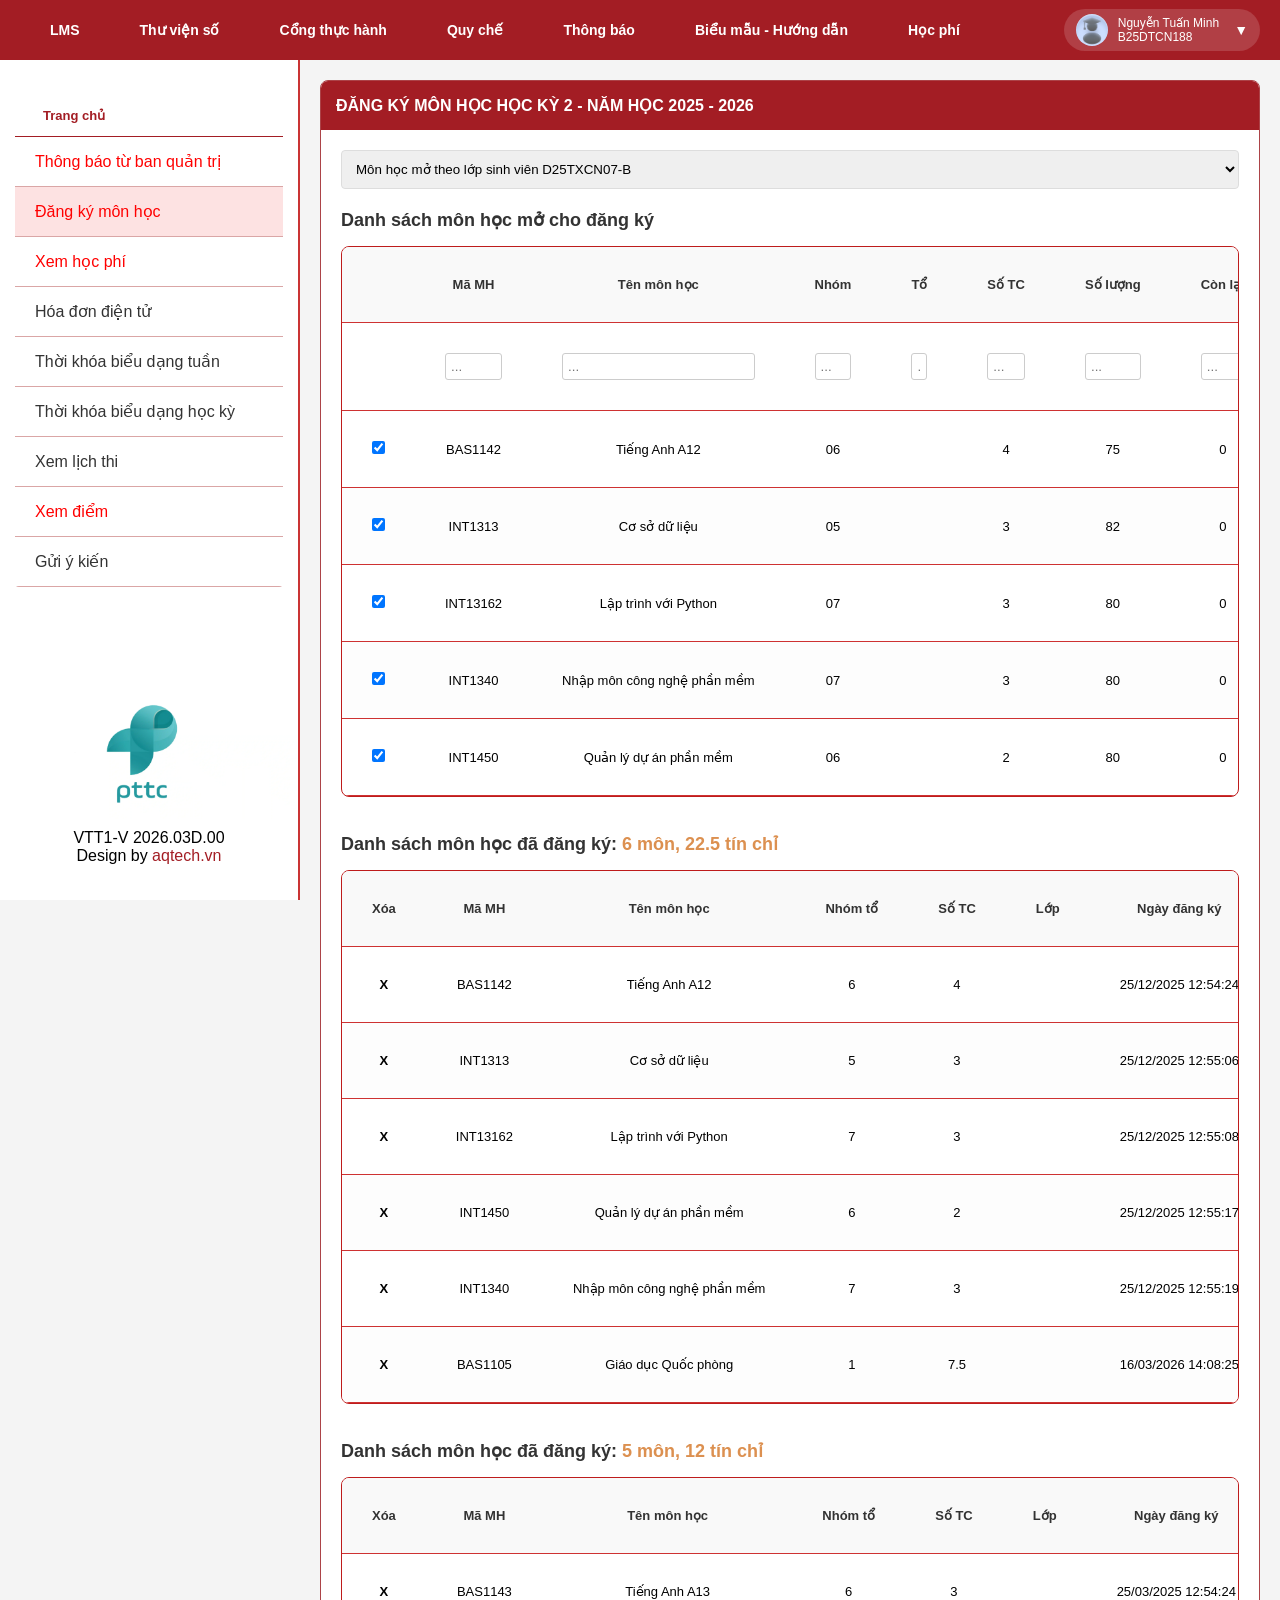
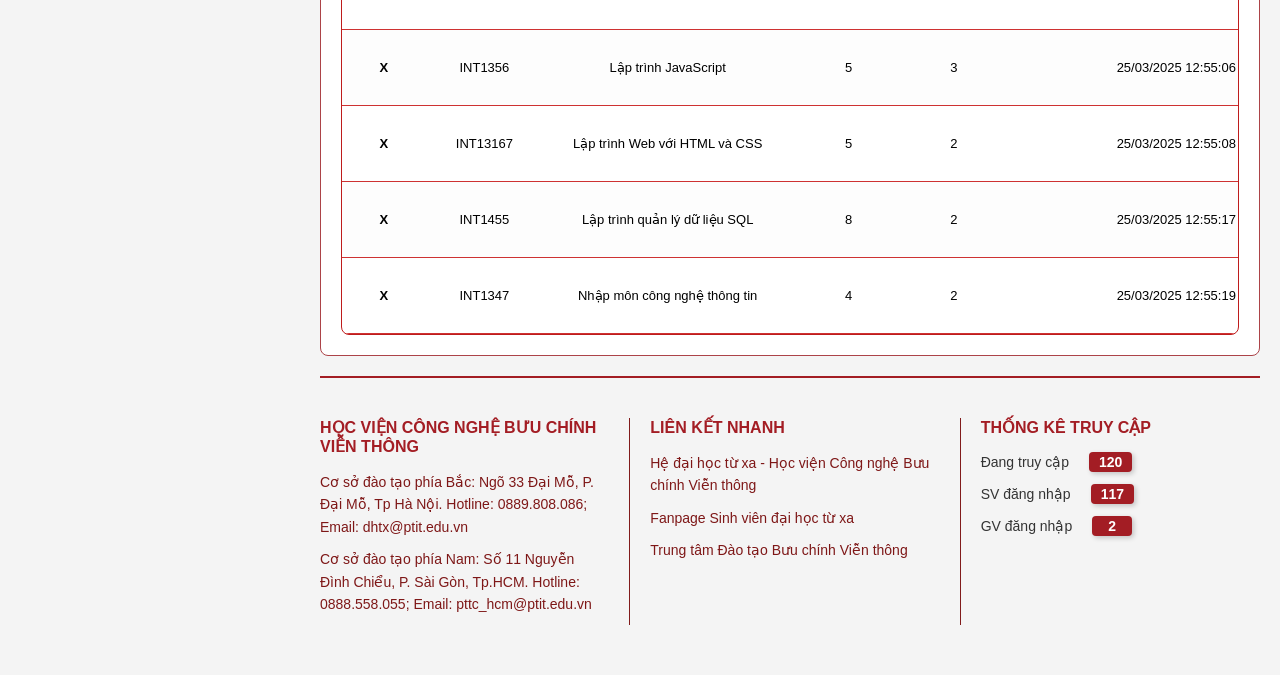
==== commit 1d0fad7f: "pttc" ====
--- a/html/dangky.html
+++ b/html/dangky.html
@@ -4,7 +4,7 @@
     <meta charset="UTF-8">
     <meta name="viewport" content="width=device-width, initial-scale=1.0">
     <title>Quản lý đào tạo</title>
-    <link rel="stylesheet" href="/css/dangky.css">
+    <link rel="stylesheet" href="../css/dangky.css">
 </head>
 <body>
     <div class="container-left">
@@ -20,7 +20,7 @@
             </div>
 
             <div class="nick">
-                <img class="img-nick" src="/img/icon-nick.png" alt="Avatar">
+                <img class="img-nick" src="../img/icon-nick.png" alt="Avatar">
                 <div class="nick-name">
                     <span class="studentName">Nguyễn Tuấn Minh</span>
                     <span class="studentCode">B25DTCN188</span>
@@ -43,20 +43,20 @@
             <!-- Phần khi Log-in -->
             <nav class="sidebar-menu" id="sidebar-menu" style="display:block">
                 <ul>
-                    <li class="thongbao"><a href="/html/thongbao.html">Thông báo từ ban quản trị</a></li>
-                    <li class="dangky"><a href="/html/dangky.html">Đăng ký môn học</a></li>
-                    <li class="hocphi"><a href="/html/hocphi.html">Xem học phí</a></li>
+                    <li class="thongbao"><a href="/html/thongbao.html" style="Color: red">Thông báo từ ban quản trị</a></li>
+                    <li class="dangky"><a href="/html/dangky.html" style="Color: red">Đăng ký môn học</a></li>
+                    <li class="hocphi"><a href="/html/hocphi.html" style="Color: red">Xem học phí</a></li>
                     <li><a href="">Hóa đơn điện tử</a></li>
                     <li><a href="">Thời khóa biểu dạng tuần</a></li>
                     <li><a href="">Thời khóa biểu dạng học kỳ</a></li>
                     <li><a href="">Xem lịch thi</a></li>
-                    <li><a href="/html/xemdiem.html">Xem điểm</a></li>
+                    <li><a href="/html/xemdiem.html" style="Color: red">Xem điểm</a></li>
                     <li><a href="">Gửi ý kiến</a></li>
                 </ul>
             </nav>
 
             <div class="box-footer">
-                <img class="img-pttc" src="/img/pttc.png">
+                <img class="img-pttc" src="../img/pttc.png">
                 <p>VTT1-V 2026.03D.00</p>
                 <p>Design by <a href="https://aqtech.edu.vn/" class="link-aqtech">aqtech.vn</a></p>
             </div>
@@ -396,6 +396,6 @@
             </div>
         </footer>
     </div>
-    <script src="/js/trangchu.js"></script>
+    <script src="../js/trangchu.js"></script>
 </body>
 </html>
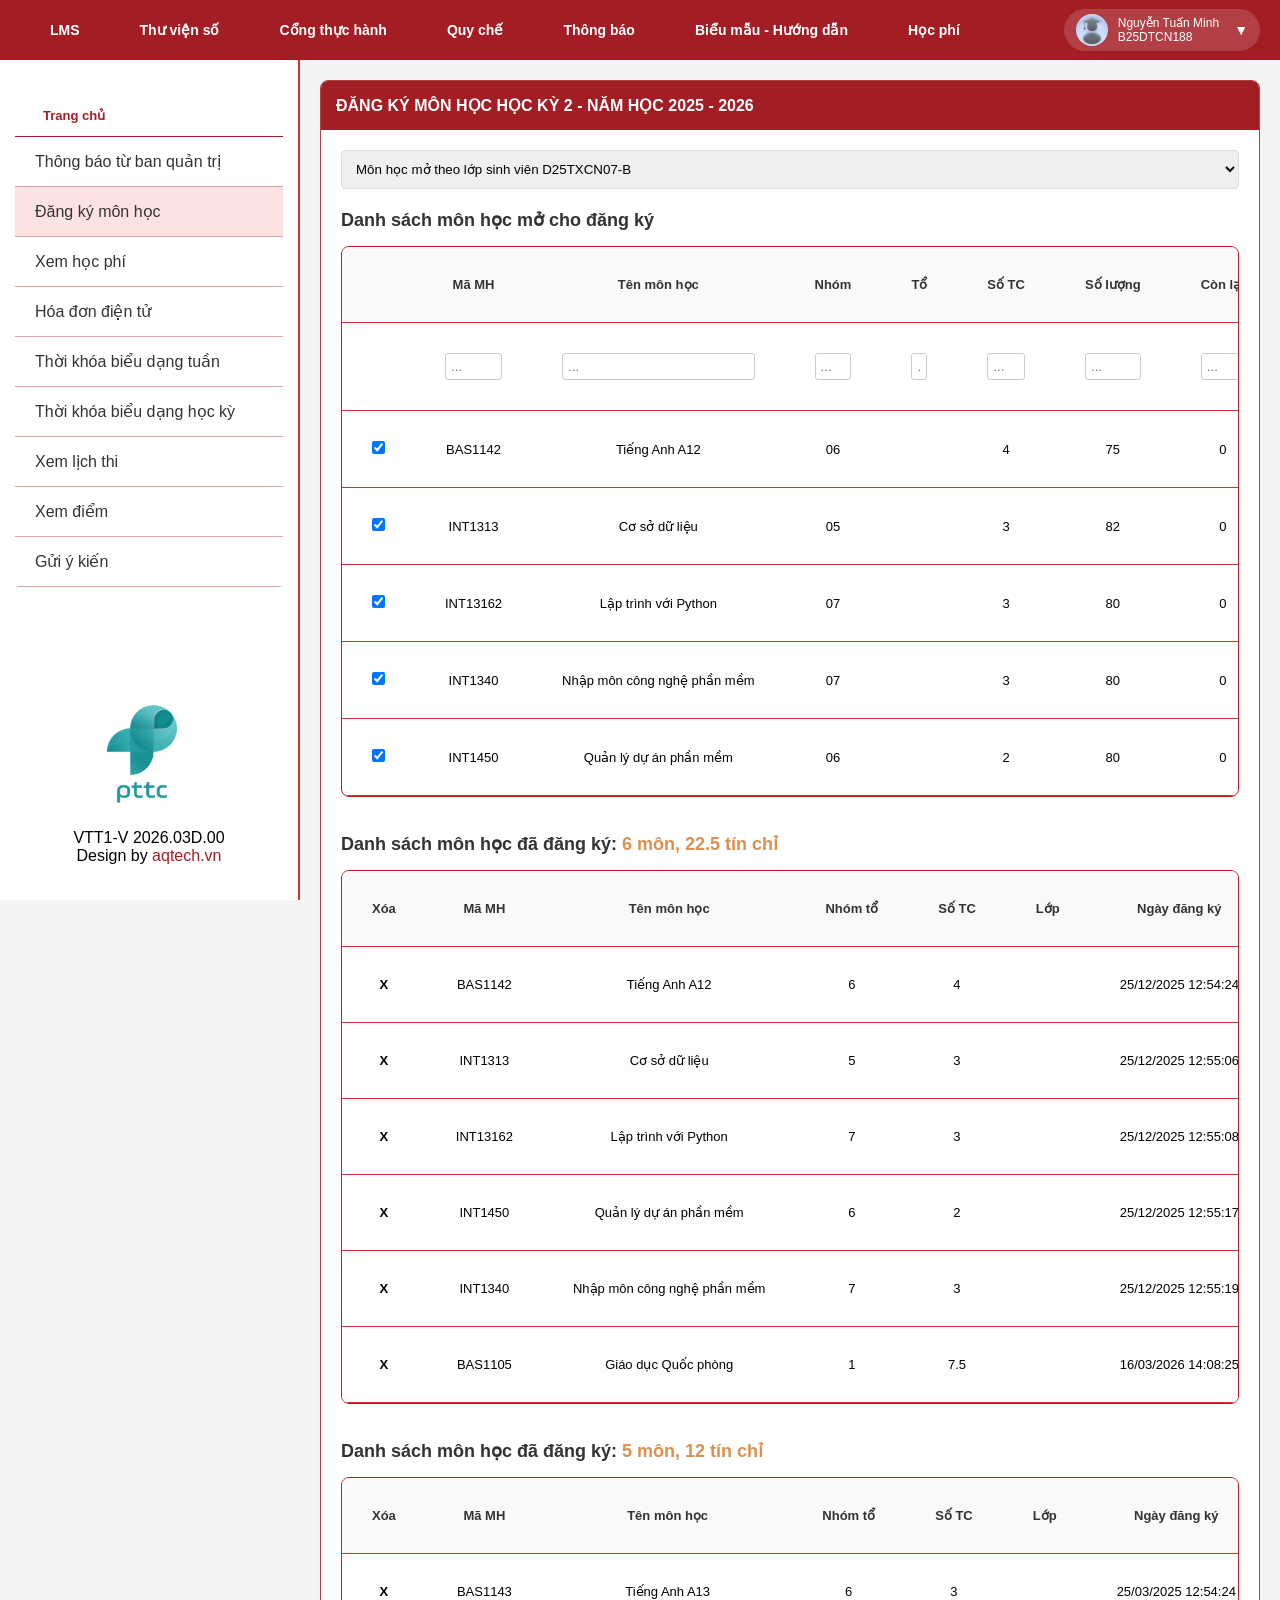
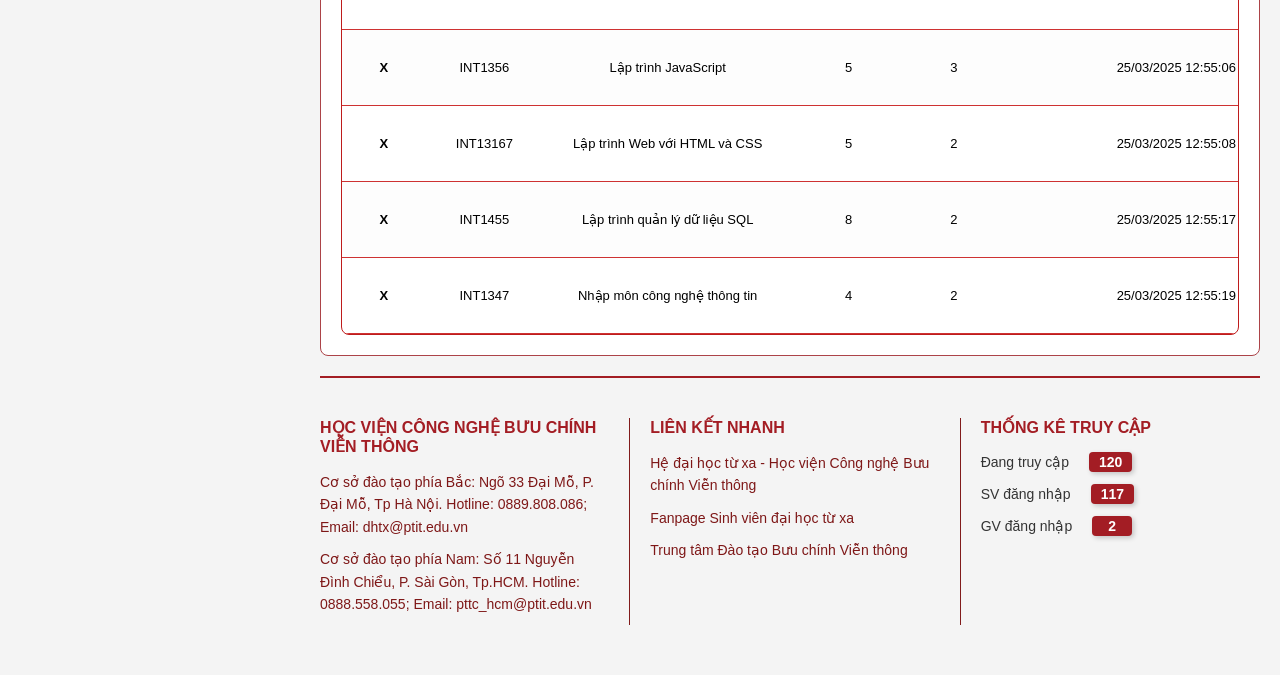
==== commit 1e0a04b2: "update" ====
--- a/html/dangky.html
+++ b/html/dangky.html
@@ -43,14 +43,14 @@
             <!-- Phần khi Log-in -->
             <nav class="sidebar-menu" id="sidebar-menu" style="display:block">
                 <ul>
-                    <li class="thongbao"><a href="/html/thongbao.html" style="Color: red">Thông báo từ ban quản trị</a></li>
-                    <li class="dangky"><a href="/html/dangky.html" style="Color: red">Đăng ký môn học</a></li>
-                    <li class="hocphi"><a href="/html/hocphi.html" style="Color: red">Xem học phí</a></li>
+                    <li class="thongbao"><a href="/html/thongbao.html" >Thông báo từ ban quản trị</a></li>
+                    <li class="dangky"><a href="/html/dangky.html" >Đăng ký môn học</a></li>
+                    <li class="hocphi"><a href="/html/hocphi.html" >Xem học phí</a></li>
                     <li><a href="">Hóa đơn điện tử</a></li>
                     <li><a href="">Thời khóa biểu dạng tuần</a></li>
                     <li><a href="">Thời khóa biểu dạng học kỳ</a></li>
                     <li><a href="">Xem lịch thi</a></li>
-                    <li><a href="/html/xemdiem.html" style="Color: red">Xem điểm</a></li>
+                    <li><a href="/html/xemdiem.html" >Xem điểm</a></li>
                     <li><a href="">Gửi ý kiến</a></li>
                 </ul>
             </nav>
